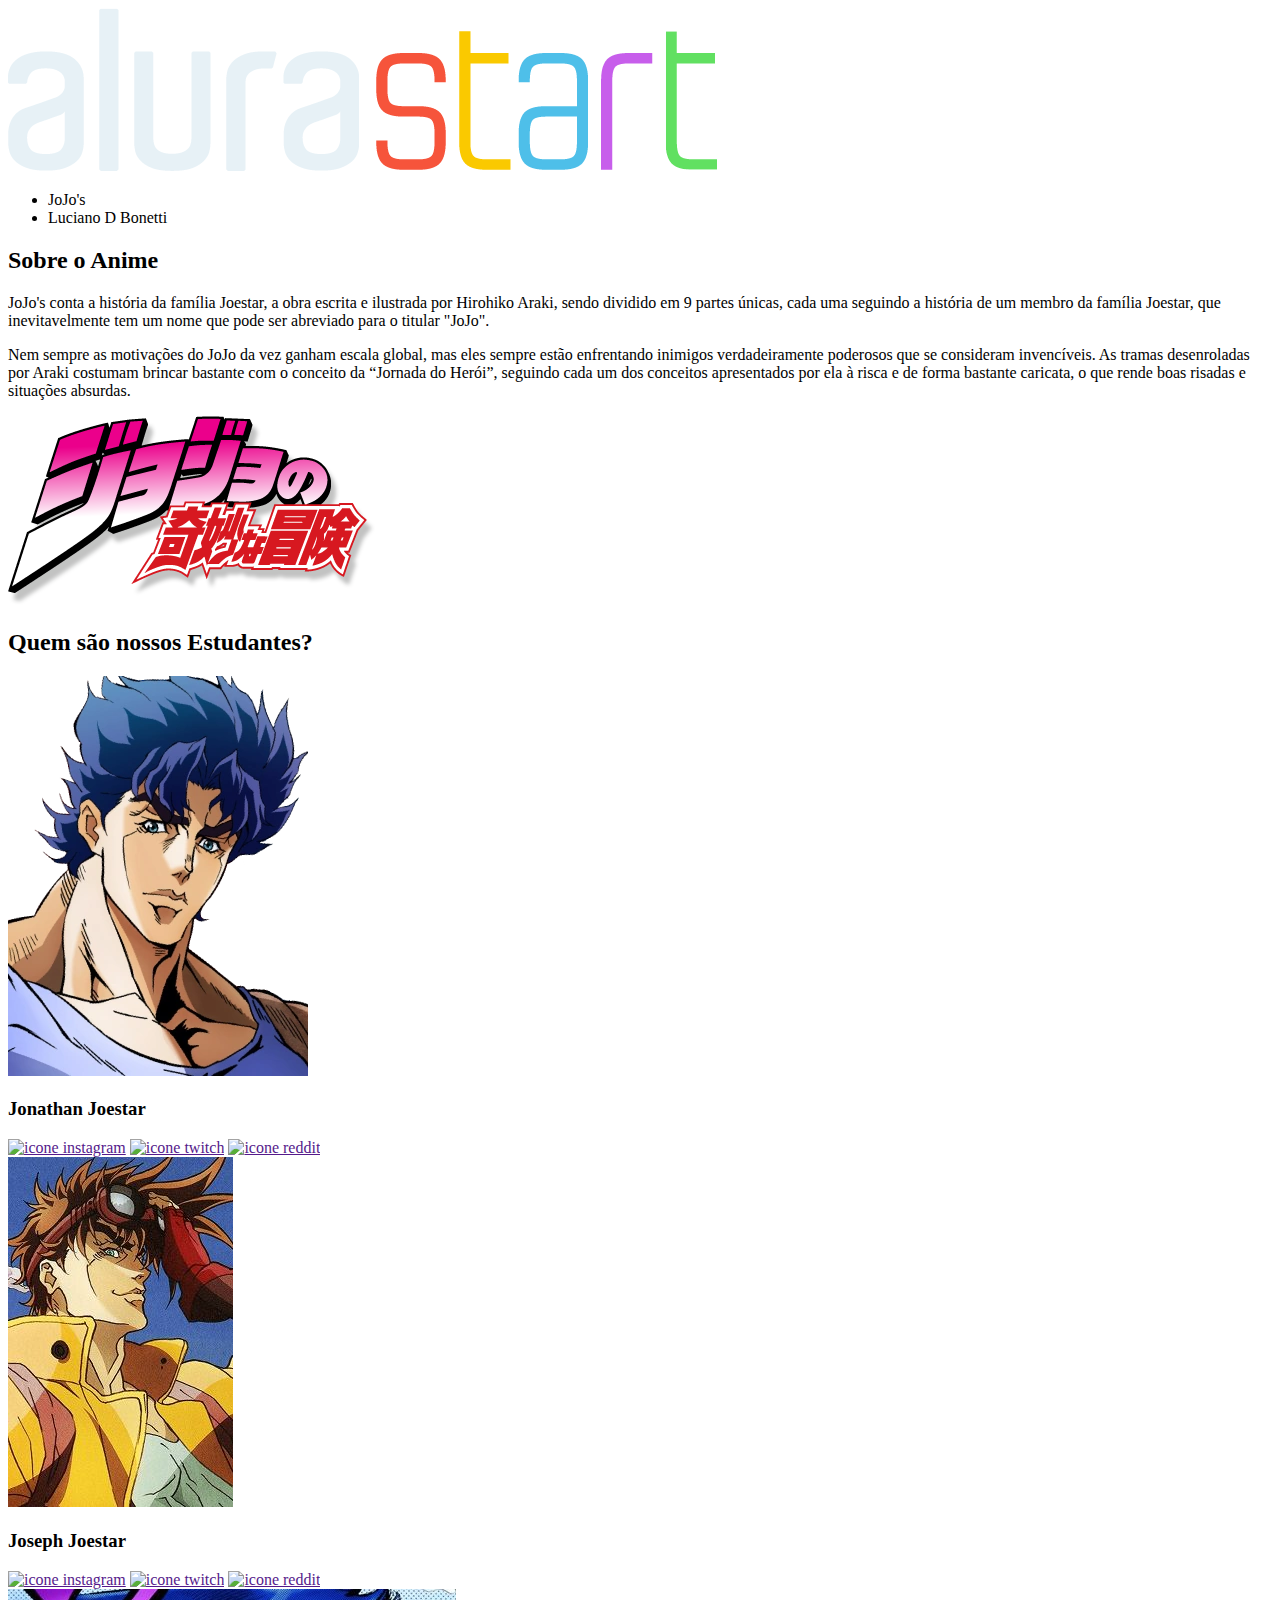
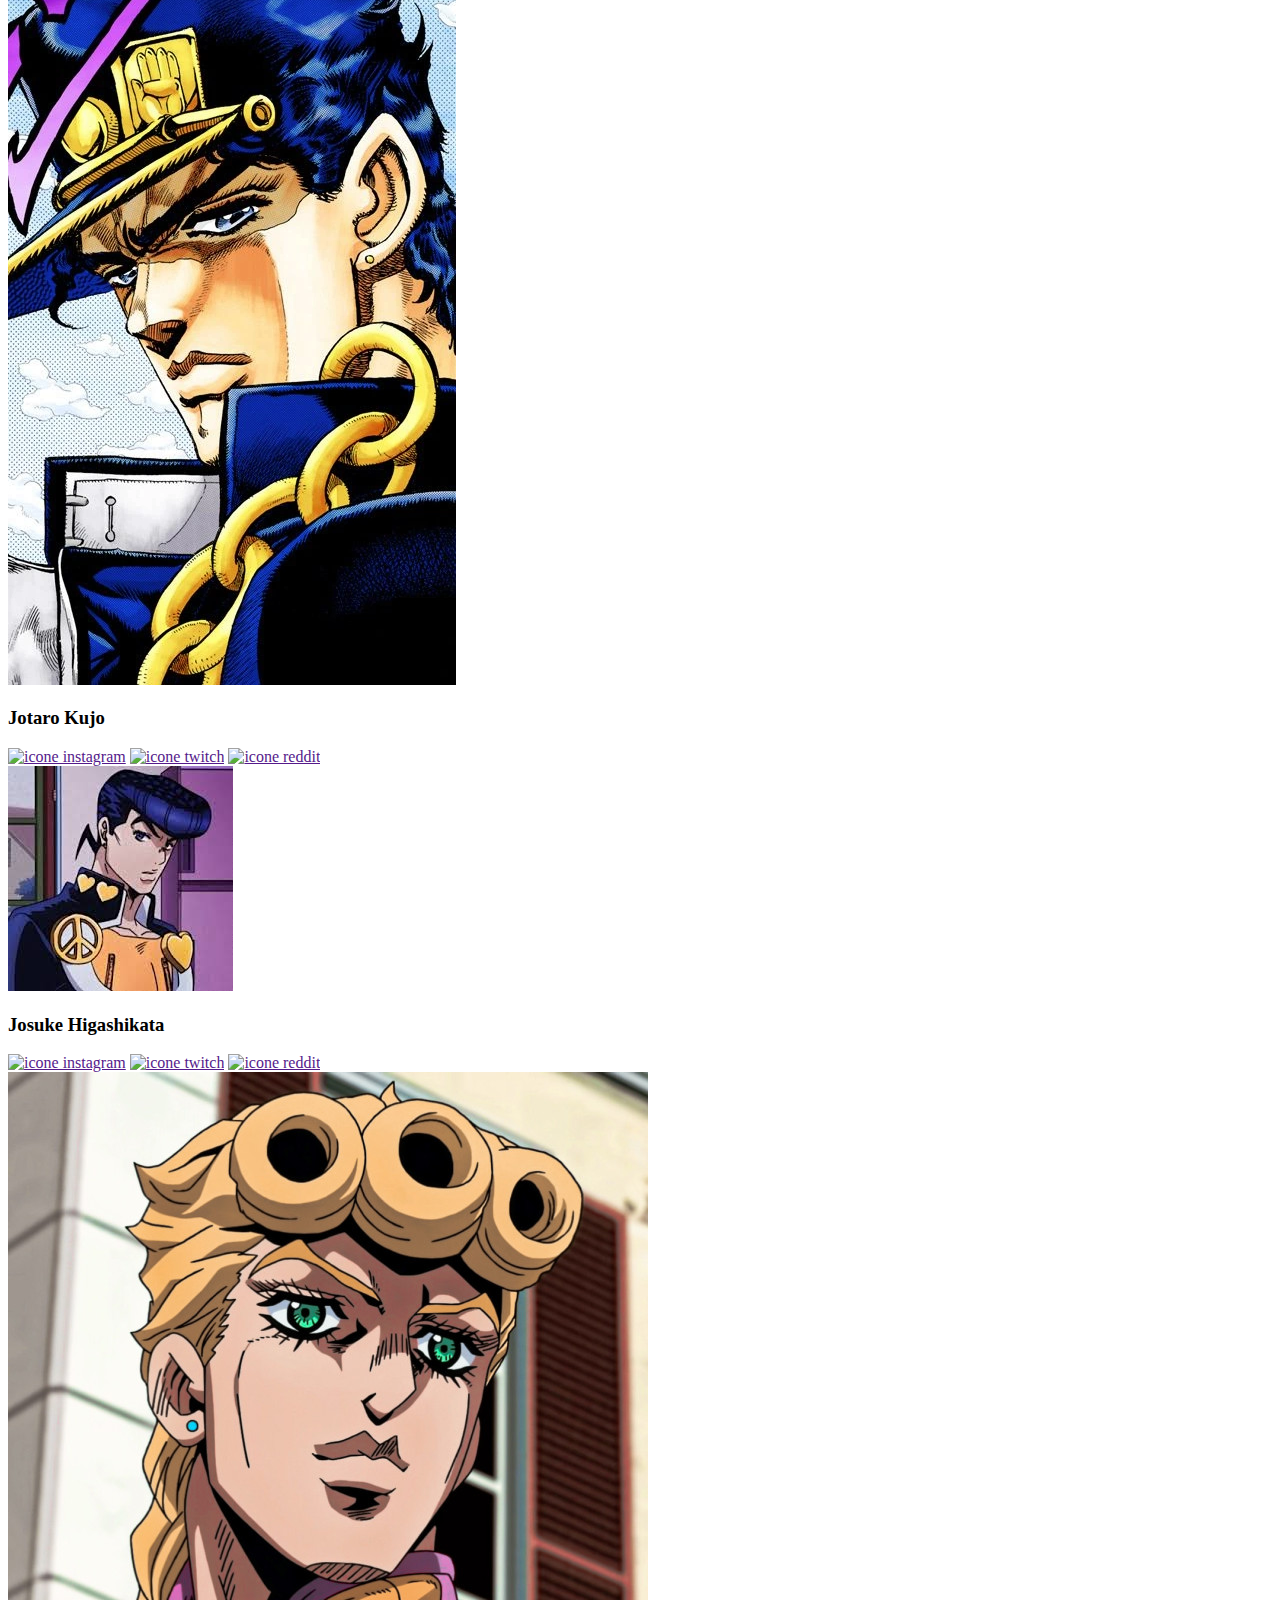
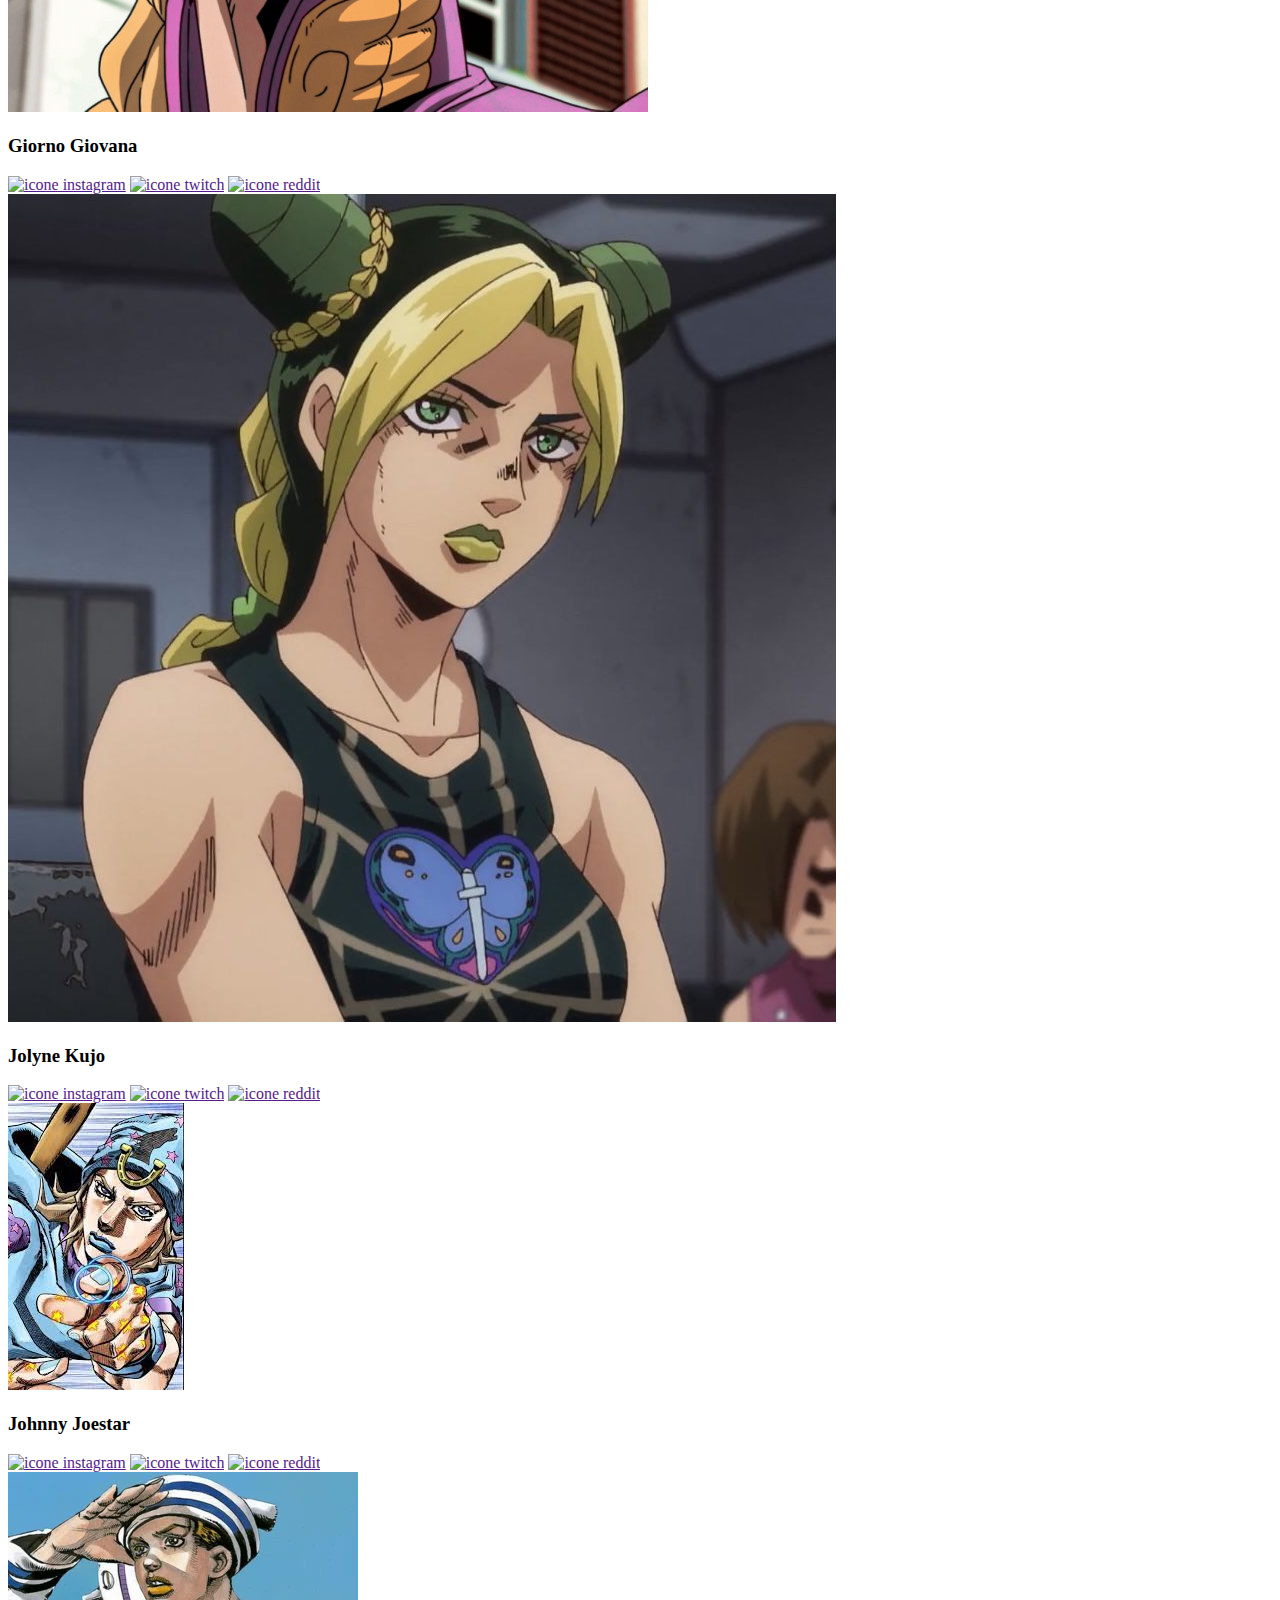
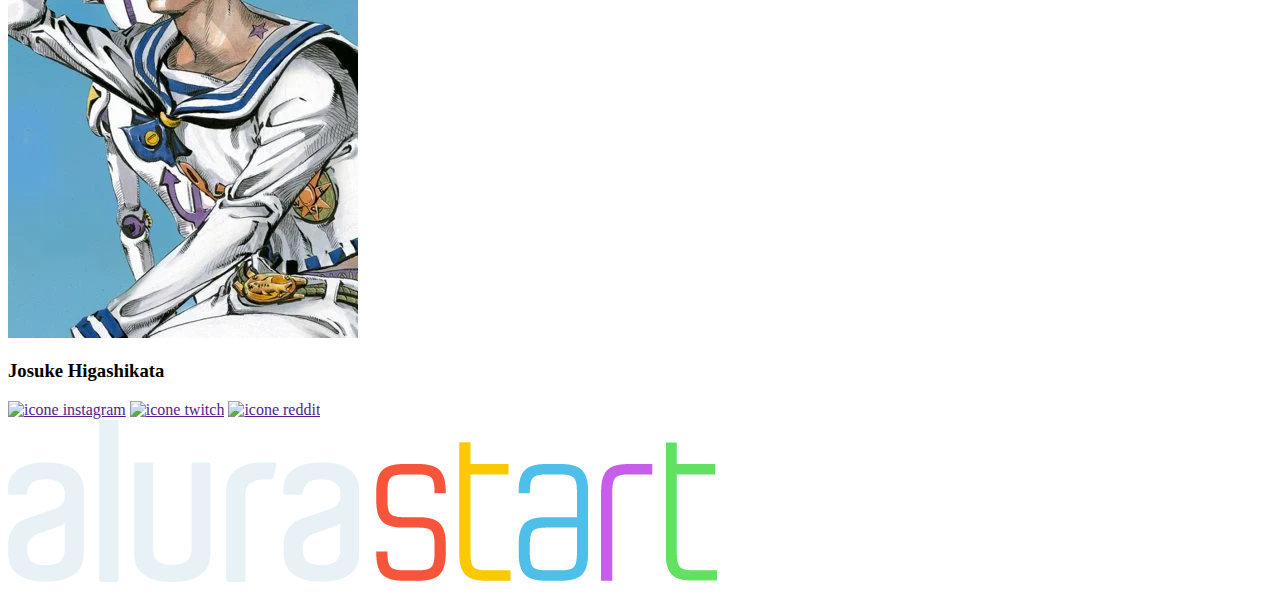
==== index.html - final.html @ 7409c79a "Add files via upload" ====
<!DOCTYPE html>
<html lang="en">
<head>
    <meta charset="UTF-8">
    <meta http-equiv="X-UA-Compatible" content="IE=edge">
    <meta name="viewport" content="width=device-width, initial-scale=1.0">
    <title>Document</title>
    <link rel="stylesheet" href="style.css">
    <link rel="preconnect" href="https://fonts.googleapis.com">
    <link rel="preconnect" href="https://fonts.gstatic.com" crossorigin>
    <link href="https://fonts.googleapis.com/css2?family=Poppins&display=swap" rel="stylesheet">
    </head>
</head>

<body>
    <header class="cabecalho">
        <img class="cabecalho-imagem" src="alurastart logo certo.png" alt="alura logo">
        <ul class="cabecalho-lista">
            <li class="cabecalho-lista-item">JoJo's</li>
            <li class="cabecalho-lista-item">Luciano D Bonetti</li>
        </ul>
    </header>
    <section class="escola">
        <div class="escola-div-conteudo">
            <h2 class="escola titulo">Sobre o Anime</h2>
            <p class="escola-texto-um">JoJo's conta a história da família Joestar, a obra escrita e ilustrada por Hirohiko Araki, sendo dividido em 9 partes únicas, cada uma seguindo a história de um membro da família Joestar, que inevitavelmente tem um nome que pode ser abreviado para o titular "JoJo".</p>
            <p class="escola-texto-dois">Nem sempre as motivações do JoJo da vez ganham escala global, mas eles sempre estão enfrentando inimigos verdadeiramente poderosos que se consideram invencíveis. As tramas desenroladas por Araki costumam brincar bastante com o conceito da “Jornada do Herói”, seguindo cada um dos conceitos apresentados por ela à risca e de forma bastante caricata, o que rende boas risadas e situações absurdas.</p>     
        </div>
        <img class="escola-imagem" src="Imagens zuadas/JoJo's_Bizarre_Adventure_logo.png" alt="logo-do-anime">
    </section>
    <section class="estudante">
        <h2 class="estudante-titulo">Quem são nossos Estudantes?</h2>
        <div class="estudante-todos">
        <span></span>
        <div class="estudante-div">
            <img class="estudante-imagem" src="Imagens zuadas/Portrait.jonathanjoestar.webp" alt="jonathanjoestar">
            <h3 class="estudante-nome">Jonathan Joestar</h3>
            <a href=""><img class="estudante-icone" src="instagram.png" alt="icone instagram"></a>
            <a href=""><img class="estudante-icone" src="twitch.png" alt="icone twitch"></a>
            <a href=""><img class="estudante-icone" src="reddit.png" alt="icone reddit"></a>
        </div>

        <div class="estudante-div">
            <img class="estudante-imagem" src="Imagens zuadas/f638455ae8da34b34f2a56cccb930828.jpg" alt="josephjoestar">
            <h3 class="estudante-nome">Joseph Joestar</h3>
            <a href=""><img class="estudante-icone" src="instagram.png" alt="icone instagram"></a>
            <a href=""><img class="estudante-icone" src="twitch.png" alt="icone twitch"></a>
            <a href=""><img class="estudante-icone" src="reddit.png" alt="icone reddit"></a>
        </div>
       
        <div class="estudante-div">
            <img class="estudante-imagem" src="Imagens zuadas/JotaroKujo.webp" alt="jotarokujo">
            <h3 class="estudante-nome">Jotaro Kujo</h3>
            <a href=""><img class="estudante-icone" src="instagram.png" alt="icone instagram"></a>
            <a href=""><img class="estudante-icone" src="twitch.png" alt="icone twitch"></a>
            <a href=""><img class="estudante-icone" src="reddit.png" alt="icone reddit"></a>
        </div>
        <span></span>
        <div class="estudante-div">
            <img class="estudante-imagem" src="Imagens zuadas/images.jpeg" alt="josukehigashikata">
            <h3 class="estudante-nome">Josuke Higashikata</h3>
            <a href=""><img class="estudante-icone" src="instagram.png" alt="icone instagram"></a>
            <a href=""><img class="estudante-icone" src="twitch.png" alt="icone twitch"></a>
            <a href=""><img class="estudante-icone" src="reddit.png" alt="icone reddit"></a>
        </div>

        <div class="estudante-div">
            <img class="estudante-imagem" src="Imagens zuadas/tumblr_be1cd444ccf966fa70b74a2b04cc65ea_3ea9518a_640.jpg" alt="giornogiovana">
            <h3 class="estudante-nome">Giorno Giovana</h3>
            <a href=""><img class="estudante-icone" src="instagram.png" alt="icone instagram"></a>
            <a href=""><img class="estudante-icone" src="twitch.png" alt="icone twitch"></a>
            <a href=""><img class="estudante-icone" src="reddit.png" alt="icone reddit"></a>
        </div>

        <div class="estudante-div">
            <img class="estudante-imagem" src="Imagens zuadas/5da20e00501d578b1b4eebb8ad0ff7c0.jpg" alt="jolynekujo">
            <h3 class="estudante-nome">Jolyne Kujo</h3>
            <a href=""><img class="estudante-icone" src="instagram.png" alt="icone instagram"></a>
            <a href=""><img class="estudante-icone" src="twitch.png" alt="icone twitch"></a>
            <a href=""><img class="estudante-icone" src="reddit.png" alt="icone reddit"></a>
        </div>
        <span></span>
        <div class="estudante-div">
            <img class="estudante-imagem" src="Imagens zuadas/download.jpeg" alt="johnnyjoestar">
            <h3 class="estudante-nome">Johnny Joestar</h3>
            <a href=""><img class="estudante-icone" src="instagram.png" alt="icone instagram"></a>
            <a href=""><img class="estudante-icone" src="twitch.png" alt="icone twitch"></a>
            <a href=""><img class="estudante-icone" src="reddit.png" alt="icone reddit"></a>
        </div>

        <div class="estudante-div">
            <img class="estudante-imagem" src="Imagens zuadas/nfJhRDJ09chLtmnQdY82NtRzYe-VRRpZyXRMKiny0Lo.webp" alt="josukehigashikatapart8">
            <h3 class="estudante-nome">Josuke Higashikata</h3>
            <a href=""><img class="estudante-icone" src="instagram.png" alt="icone instagram"></a>
            <a href=""><img class="estudante-icone" src="twitch.png" alt="icone twitch"></a>
            <a href=""><img class="estudante-icone" src="reddit.png" alt="icone reddit"></a>
        </div>

    </div>
    </section>
    <footer class="rodape">
        <img class="rodape-imagem" src="alurastart logo certo.png" alt="logo-da-alura-start">
    </footer>
</body>

</html>
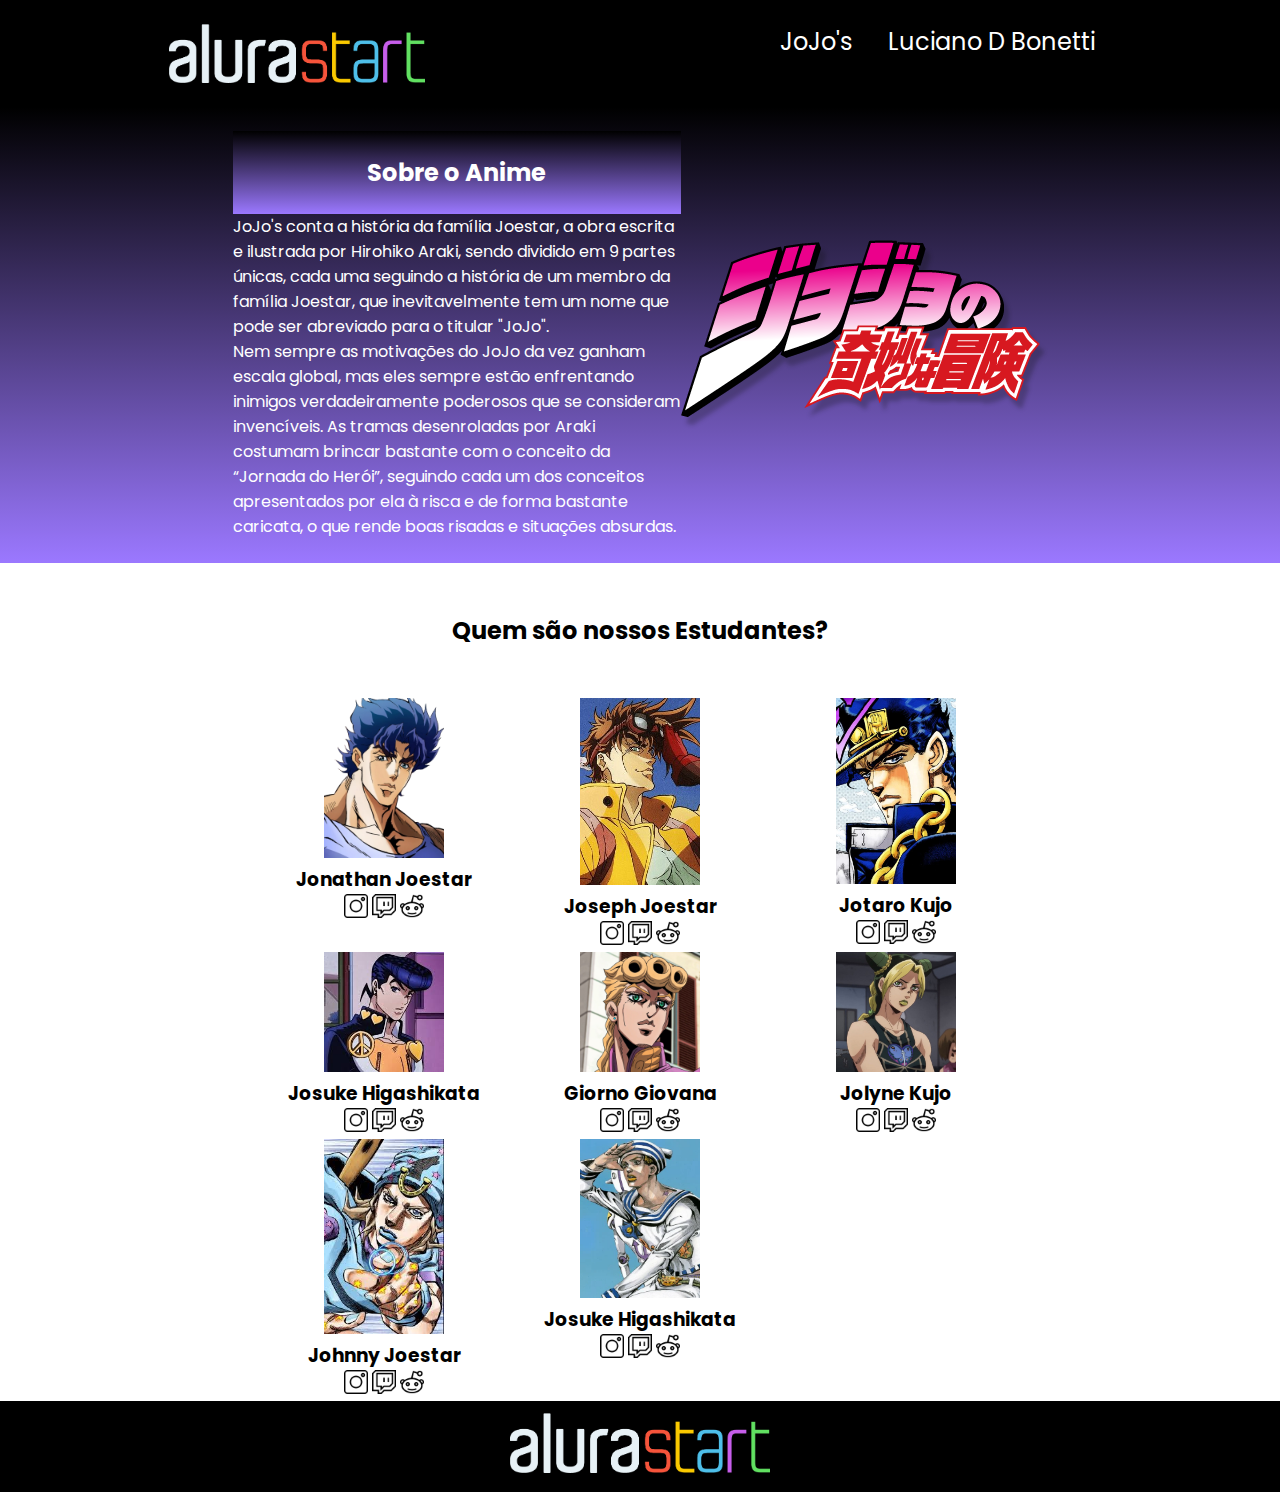
==== commit fc25182c: "Add files via upload" ====
--- a/index.html - final.html
+++ b/index.html - final.html
@@ -9,7 +9,6 @@
     <link rel="preconnect" href="https://fonts.googleapis.com">
     <link rel="preconnect" href="https://fonts.gstatic.com" crossorigin>
     <link href="https://fonts.googleapis.com/css2?family=Poppins&display=swap" rel="stylesheet">
-    </head>
 </head>
 
 <body>
@@ -56,6 +55,7 @@
             <a href=""><img class="estudante-icone" src="reddit.png" alt="icone reddit"></a>
         </div>
         <span></span>
+        <span></span>
         <div class="estudante-div">
             <img class="estudante-imagem" src="Imagens zuadas/images.jpeg" alt="josukehigashikata">
             <h3 class="estudante-nome">Josuke Higashikata</h3>
@@ -79,6 +79,7 @@
             <a href=""><img class="estudante-icone" src="twitch.png" alt="icone twitch"></a>
             <a href=""><img class="estudante-icone" src="reddit.png" alt="icone reddit"></a>
         </div>
+        <span></span>
         <span></span>
         <div class="estudante-div">
             <img class="estudante-imagem" src="Imagens zuadas/download.jpeg" alt="johnnyjoestar">
--- a/style.css
+++ b/style.css
@@ -0,0 +1,79 @@
+*{
+    margin: 0;
+    padding: 0;
+}
+
+body{
+    font-family: 'Poppins', sans-serif;
+}
+
+.cabecalho{
+    background-color:#000000 ;
+    color: white;
+    display: flex; 
+    justify-content: space-around;
+    padding: 24px 0;
+}
+
+.cabecalho-imagem{
+    width: 20%;
+}
+
+.cabecalho-lista-item {
+    display: inline-block;
+    margin: 0 16px;
+    font-size: 24px;
+}
+
+.logo-do-anime {
+    width: 25%;
+}
+
+.escola {
+    background-image: linear-gradient(#000000,#9B78FF);
+    color: white;
+    display: flex;
+    justify-content: center;
+    align-items: center;
+    padding: 24px 0;
+}
+
+.escola-div-conteudo {
+    width: 35%;
+}
+
+.escola-titulo{
+    padding: 24px 0;
+}
+
+.estudante-imagem{
+    width: 120px;
+}
+
+.estudante-icone{
+    width: 24px;
+}
+
+.estudante-div{
+    text-align: center;
+}
+
+.estudante-titulo {
+    text-align: center;
+    padding: 50px 0;
+}
+
+.estudante-todos {
+    display: grid;
+    grid-template-columns: 20% 20% 20% 20% 20%  ;
+}
+
+.rodape{
+    background-color: black;
+    text-align: center;
+}
+
+.rodape-imagem{
+    height: 60px;
+    padding: 12px 0;
+}